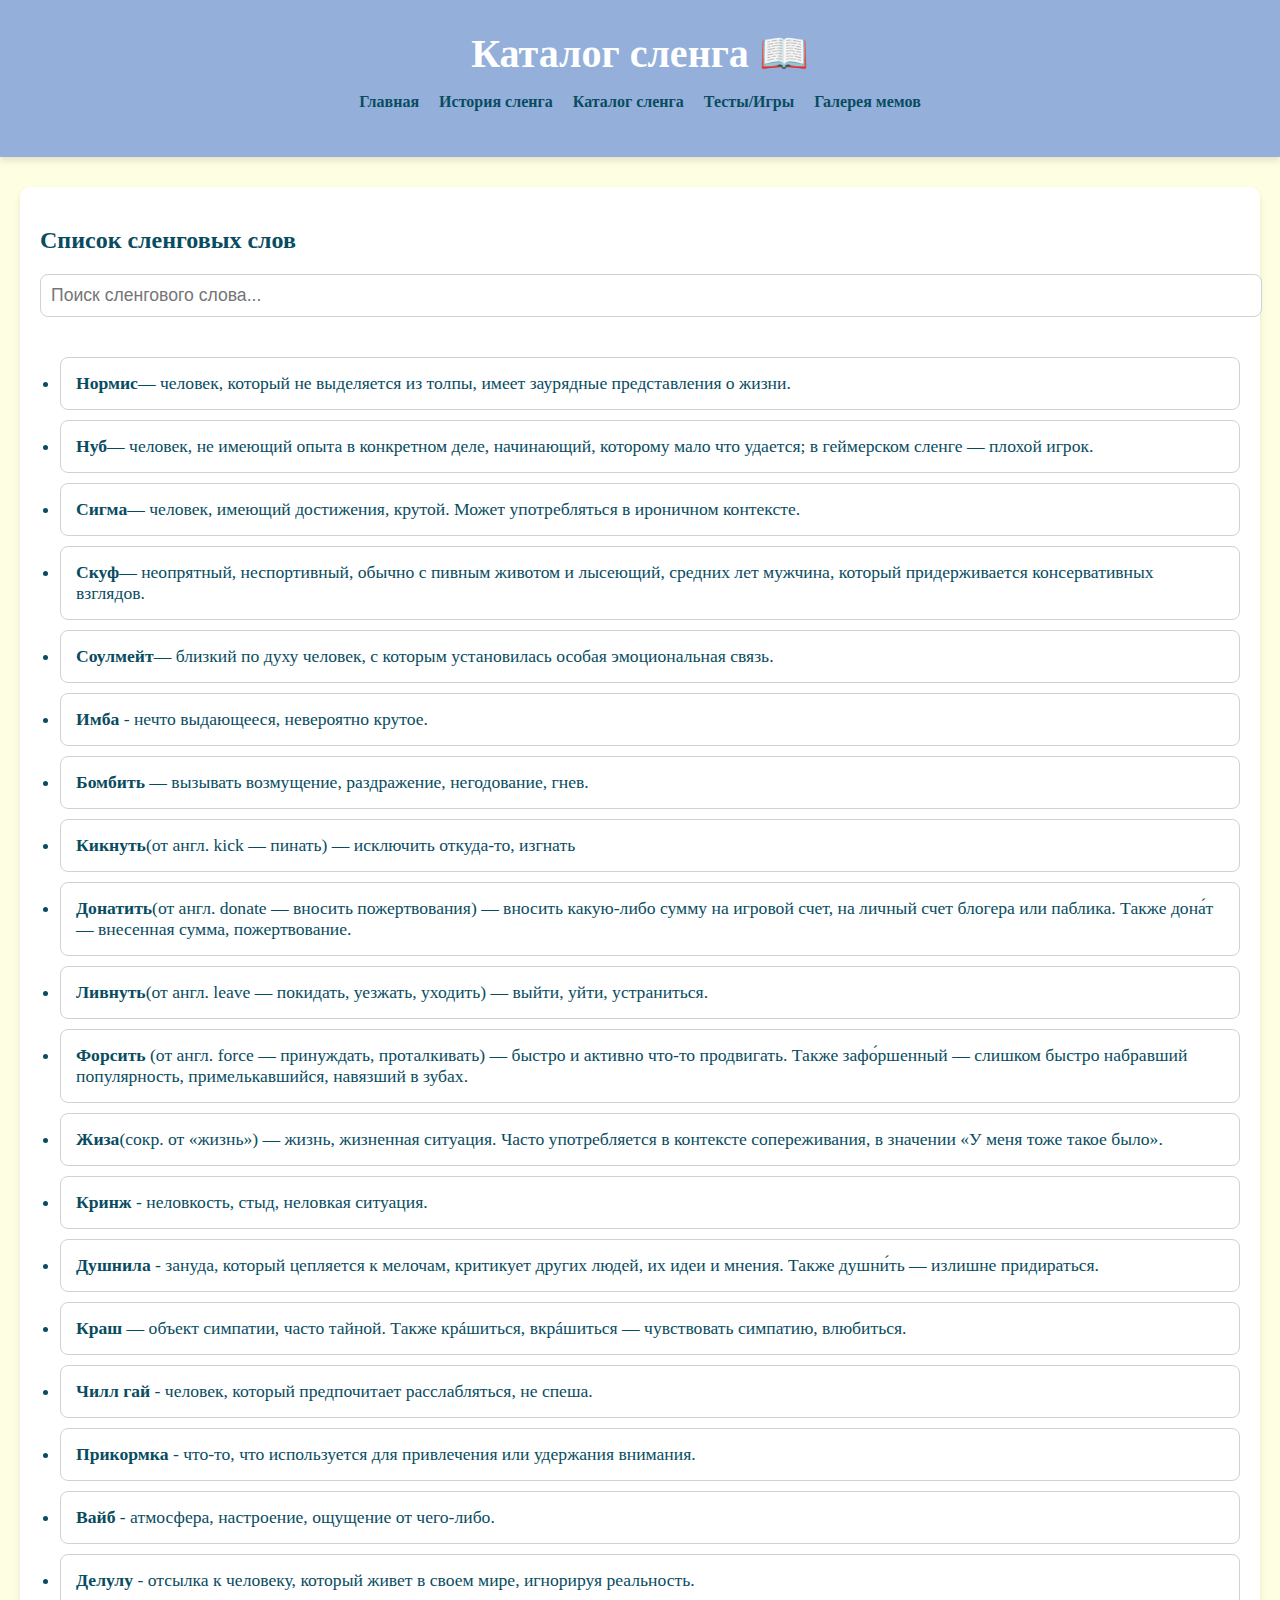
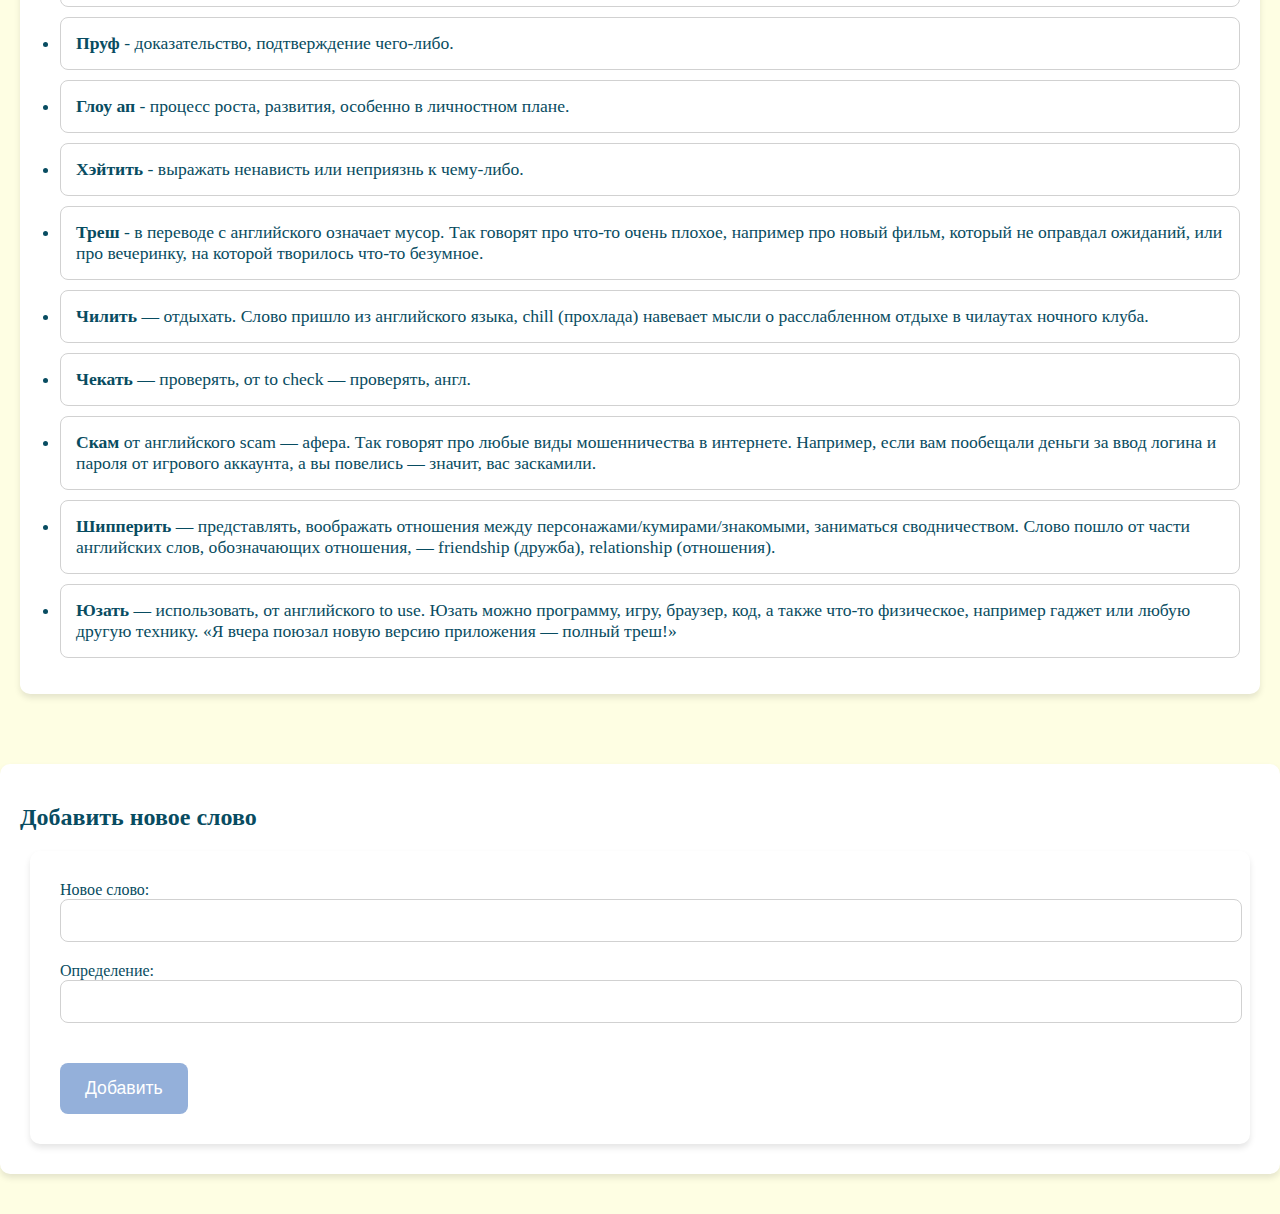
==== catalog.html @ 266fbaf5 "Initial commit" ====
<!DOCTYPE html>
<html lang="ru">
<head>
    <meta charset="UTF-8">
    <meta name="viewport" content="width=device-width, initial-scale=1.0">
    <title>Каталог сленга</title>
    <link rel="stylesheet" href="style.css">
    <link rel="icon" href="icon.png">
</head>
<body>

    <div class="header">
        <h1>Каталог сленга 📖</h1>
        <nav>
            <ul class="nav-menu">
                <li><a href="index.html">Главная</a></li>
                <li><a href="history.html">История сленга</a></li>
                <li><a href="catalog.html">Каталог сленга</a></li>
                <li><a href="tests.html">Тесты/Игры</a></li>
                <li><a href="gallery.html">Галерея мемов</a></li>
            </ul>
        </nav>
        </nav>
    </div>

    <div class="container">
        <div class="section">
            <h2>Список сленговых слов</h2>

            <!--    <li class="list-group-item"><strong></strong> </li>     --> 
            <input type="text" id="search" class="form-control" placeholder="Поиск сленгового слова..." onkeyup="filterSlang()">
            <ul id="slangList" class="list-group mt-3">
                <li class="list-group-item"><strong>Нормис</strong>— человек, который не выделяется из толпы, имеет заурядные представления о жизни.</li>
                <li class="list-group-item"><strong>Нуб</strong>— человек, не имеющий опыта в конкретном деле, начинающий, которому мало что удается; в геймерском сленге — плохой игрок.</li>
                <li class="list-group-item"><strong>Сигма</strong>— человек, имеющий достижения, крутой. Может употребляться в ироничном контексте.</li>
                <li class="list-group-item"><strong>Скуф</strong>— неопрятный, неспортивный, обычно с пивным животом и лысеющий, средних лет мужчина, который придерживается консервативных взглядов.</li>
                <li class="list-group-item"><strong>Соулмейт</strong>— близкий по духу человек, с которым установилась особая эмоциональная связь.</li>
                <li class="list-group-item"><strong>Имба</strong> - нечто выдающееся, невероятно крутое.</li>

                <li class="list-group-item"><strong>Бомбить</strong> — вызывать возмущение, раздражение, негодование, гнев. </li>
                <li class="list-group-item"><strong>Кикнуть</strong>(от англ. kick — пинать) — исключить откуда-то, изгнать</li>
                <li class="list-group-item"><strong>Донатить</strong>(от англ. donate — вносить пожертвования) — вносить какую-либо сумму на игровой счет, на личный счет блогера или паблика. Также дона́т — внесенная сумма, пожертвование.</li>
                <li class="list-group-item"><strong>Ливнуть</strong>(от англ. leave — покидать, уезжать, уходить) — выйти, уйти, устраниться.</li>
                <li class="list-group-item"><strong>Форсить</strong> (от англ. force — принуждать, проталкивать) — быстро и активно что-то продвигать. Также зафо́ршенный — слишком быстро набравший популярность, примелькавшийся, навязший в зубах.</li>
                <li class="list-group-item"><strong>Жиза</strong>(сокр. от «жизнь») — жизнь, жизненная ситуация. Часто употребляется в контексте сопереживания, в значении «У меня тоже такое было». </li>

                <li class="list-group-item"><strong>Кринж</strong> - неловкость, стыд, неловкая ситуация.</li>
                <li class="list-group-item"><strong>Душнила</strong> - зануда, который цепляется к мелочам, критикует других людей, их идеи и мнения. Также душни́ть — излишне придираться.</li>
                <li class="list-group-item"><strong>Краш</strong> — объект симпатии, часто тайной. Также крáшиться, вкрáшиться — чувствовать симпатию, влюбиться.</li>
                <li class="list-group-item"><strong>Чилл гай</strong> - человек, который предпочитает расслабляться, не спеша.</li>
                <li class="list-group-item"><strong>Прикормка</strong> - что-то, что используется для привлечения или удержания внимания.</li>
                <li class="list-group-item"><strong>Вайб</strong> - атмосфера, настроение, ощущение от чего-либо.</li>
                <li class="list-group-item"><strong>Делулу</strong> - отсылка к человеку, который живет в своем мире, игнорируя реальность.</li>
                <li class="list-group-item"><strong>Пруф</strong> - доказательство, подтверждение чего-либо.</li>
                <li class="list-group-item"><strong>Глоу ап</strong> - процесс роста, развития, особенно в личностном плане.</li>
                <li class="list-group-item"><strong>Хэйтить</strong> - выражать ненависть или неприязнь к чему-либо.</li>
                <li class="list-group-item"><strong>Треш</strong> -  в переводе с английского означает мусор. Так говорят про что-то очень плохое, например про новый фильм, который не оправдал ожиданий, или про вечеринку, на которой творилось что-то безумное.</li>
                <li class="list-group-item"><strong>Чилить</strong> — отдыхать. Слово пришло из английского языка, chill (прохлада) навевает мысли о расслабленном отдыхе в чилаутах ночного клуба.</li>
                <li class="list-group-item"><strong>Чекать</strong> — проверять, от to check — проверять, англ.</li>
                <li class="list-group-item"><strong>Скам</strong> от английского scam — афера. Так говорят про любые виды мошенничества в интернете. Например, если вам пообещали деньги за ввод логина и пароля от игрового аккаунта, а вы повелись — значит, вас заскамили.</li>
                <li class="list-group-item"><strong>Шипперить</strong> — представлять, воображать отношения между персонажами/кумирами/знакомыми, заниматься сводничеством. Слово пошло от части английских слов, обозначающих отношения, — friendship (дружба), relationship (отношения).</li>
                <li class="list-group-item"><strong>Юзать</strong> — использовать, от английского to use. Юзать можно программу, игру, браузер, код, а также что-то физическое, например гаджет или любую другую технику. «Я вчера поюзал новую версию приложения — полный треш!»</li>
            </ul>
        </div>
    </div>


    <div class="section">
        <h2>Добавить новое слово</h2>
        <form id="addSlangForm">
            <div class="form-group">
                <label for="newWord">Новое слово:</label>
                <input type="text" id="newWord" class="form-control" required>
            </div>
            <div class="form-group">
                <label for="newDefinition">Определение:</label>
                <input type="text" id="newDefinition" class="form-control" required>
            </div>
            <button type="submit" class="btn btn-primary">Добавить</button>
        </form>
    </div>
</div>

<script>
    function filterSlang() {
        const searchInput = document.getElementById('search').value.toLowerCase();
        const slangItems = document.querySelectorAll('#slangList .list-group-item');
        slangItems.forEach(item => {
            const text = item.textContent.toLowerCase();
            item.style.display = text.includes(searchInput) ? '' : 'none';
        });
    }

    document.getElementById('addSlangForm').addEventListener('submit', function(event) {
        event.preventDefault();
        const newWord = document.getElementById('newWord').value.trim();
        const newDefinition = document.getElementById('newDefinition').value.trim();

        if (newWord && newDefinition) {
            const newListItem = document.createElement('li');
            newListItem.className = 'list-group-item';
            newListItem.innerHTML = `<strong>${newWord}</strong> — ${newDefinition}`;
            document.getElementById('slangList').appendChild(newListItem);

            // Очищаем форму после добавления слова
            document.getElementById('newWord').value = '';
            document.getElementById('newDefinition').value = '';
        }
    });
</script>


</body>
</html>
---- style.css ----
/* Основные стили */
body {
    background-color: #FEFEE3 !important; /* Светлый фон */
    font-family: 'Century Gothic', serif;
    color: #084C61; /* Темный текст */
    margin: 0;
    padding: 0;
}

/* Шапка */
.header {
    background-color: #94B0DA; /* Голубой фон для шапки */
    color: white; /* Белый текст */
    padding: 30px 20px;
    text-align: center;
    box-shadow: 0 4px 6px rgba(0, 0, 0, 0.1);
}

.header h1 {
    font-size: 2.5em;
    margin: 0;
    font-weight: bold;
}

/* Контейнер для контента */
.container {
    padding: 30px 20px;
}

/* Заголовки */
h2, h3 {
    color: #084C61;
    font-weight: 600;
    text-align: left;
}

/* Ссылки */
a {
    color: #084C61;
    text-decoration: none;
}

a:hover {
    color: #084c61aa;
    text-decoration: underline;
}

/* Основные блоки */
.section {
    margin-bottom: 40px;
    padding: 20px;
    background-color: #FFFFFF; /* Белые блоки */
    border-radius: 10px;
    box-shadow: 0 4px 6px rgba(0, 0, 0, 0.1);
    color: #084C61;
}

/* Список слов */
#slangList {
    margin-top: 20px;
}

.list-group-item {
    background-color: #FFFFFF;
    border: 1px solid #D1D1D1;
    color: #084C61;
    font-size: 1.1em;
    margin-bottom: 10px;
    padding: 15px;
    border-radius: 8px;
}

.list-group-item:hover {
    background-color: #94B0DA;
    color:white;
    cursor: pointer;
}

/* Форма */
form {
    background-color: #FFFFFF;
    padding: 30px;
    border-radius: 10px;
    box-shadow: 0 4px 6px rgba(0, 0, 0, 0.1);
    margin-top: 30px;
    margin: 10px;
}



input, textarea {
    border: 1px solid #D1D1D1;
    padding: 10px;
    width: 100%;
    margin-bottom: 20px;
    border-radius: 8px;
    font-size: 1.1em;
}

button {
    background-color: #94B0DA;
    border: none;
    padding: 15px 25px;
    font-size: 1.1em;
    color: white;
    border-radius: 8px;
    cursor: pointer;
    margin-top: 20px;
}

button:hover {
    background-color: #084C61;
}

input:focus, textarea:focus {
    border-color: #94B0DA;
}

/* Анимации и плавность */
a, button {
    transition: all 0.3s ease;
}

a:hover, button:hover {
    transform: translateY(-3px);
}

/* Отступы для элементов */
.section-header {
    margin-bottom: 30px;
}

ul {
    padding-left: 20px;
}

.nav-menu {
    list-style-type: none;
    padding: 0;
    display: flex;
    justify-content: center;
    gap: 20px; /* Расстояние между элементами меню */
}

.nav-menu li a {
    text-decoration: none;
    color: #084C61; /* Цвет текста */
    font-weight: bold;
}

.nav-menu li a:hover {
    color: #FEFEE3; /* Цвет текста при наведении */
    transition: color 0.3s; /* Плавный переход цвета */
}

/* Добавляем стили для ленты времени */
.timeline {
    margin-top: 30px;
}

.timeline-item {
    background-color: #f9f9f9;
    border-left: 4px solid #94B0DA;
    margin: 20px 0;
    padding: 20px;
    border-radius: 5px;
    transition: transform 0.3s;
}

.timeline-item:hover {
    transform: translateX(10px);
}

.timeline-item h3 {
    color: #084C61;
    font-size: 1.5em;
    margin-bottom: 10px;
}

.timeline-item p {
    color: #333;
    font-size: 1.1em;
    line-height: 1.6;
}
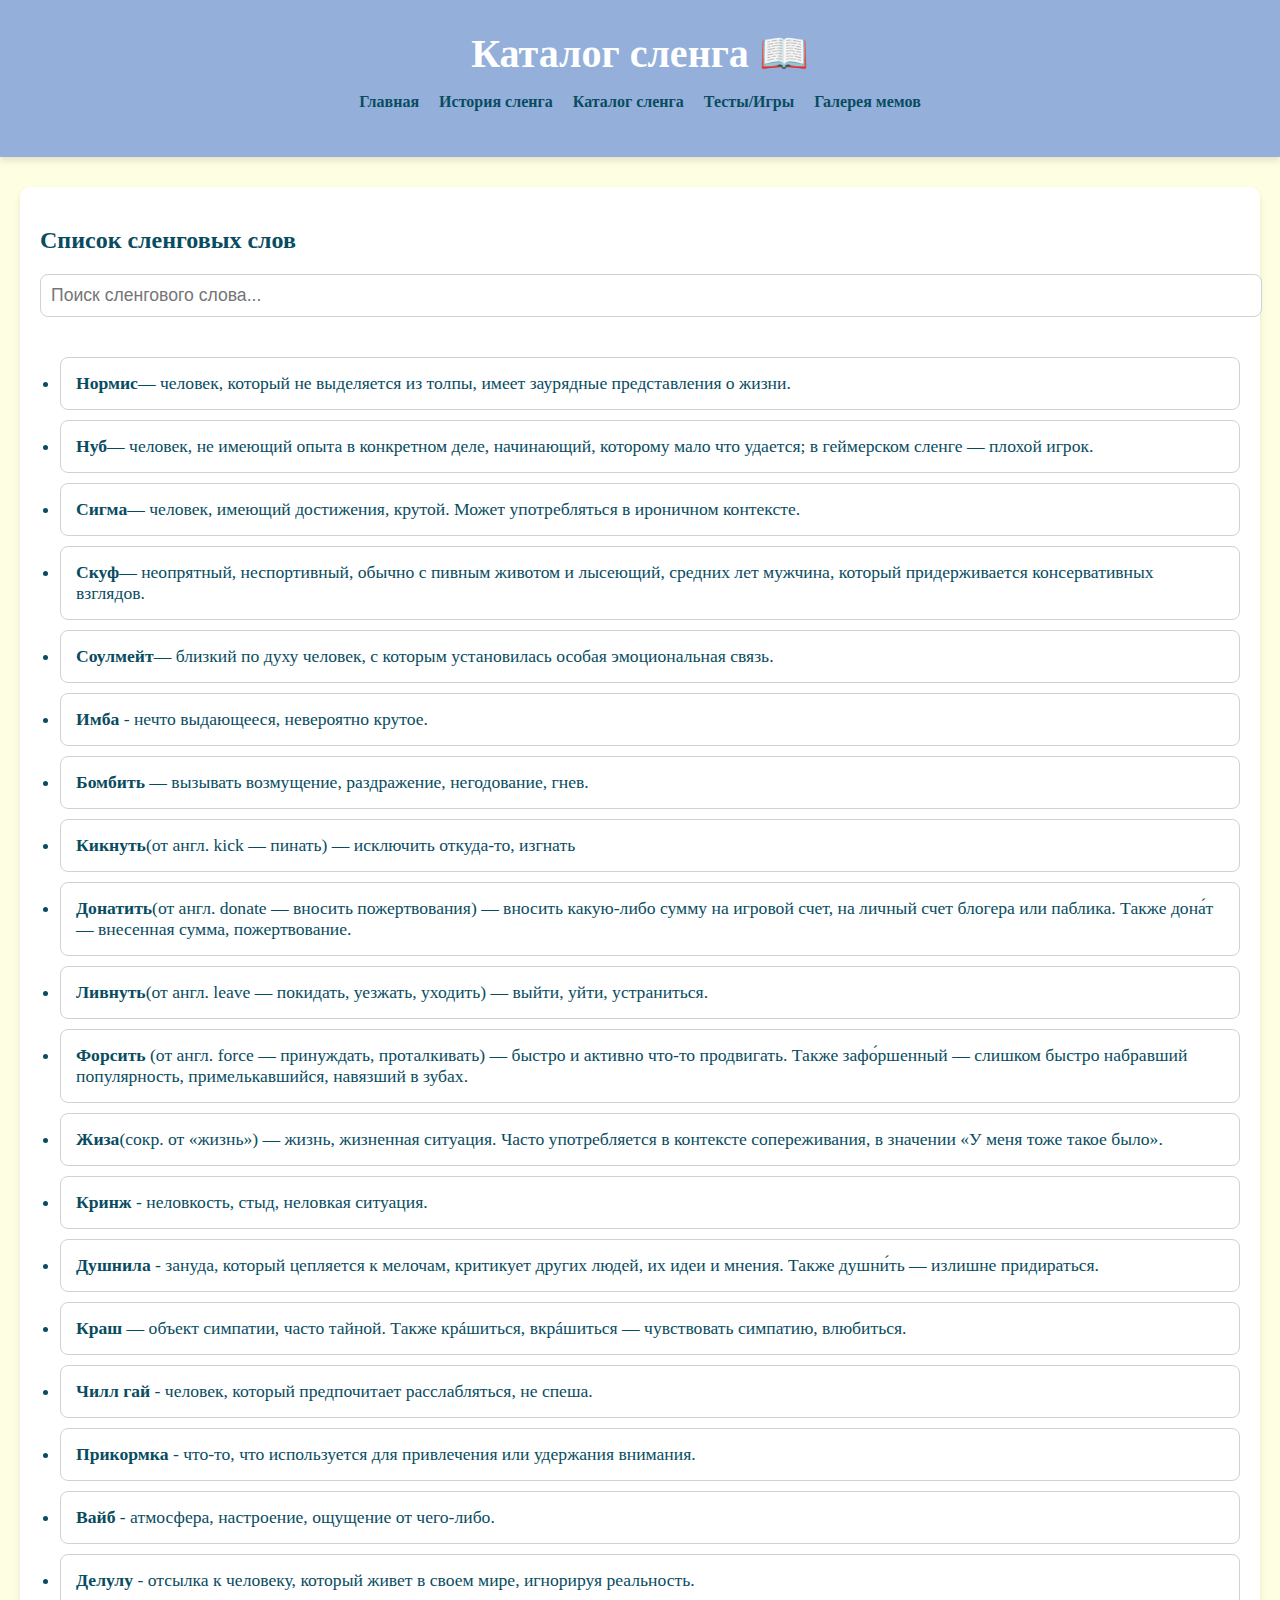
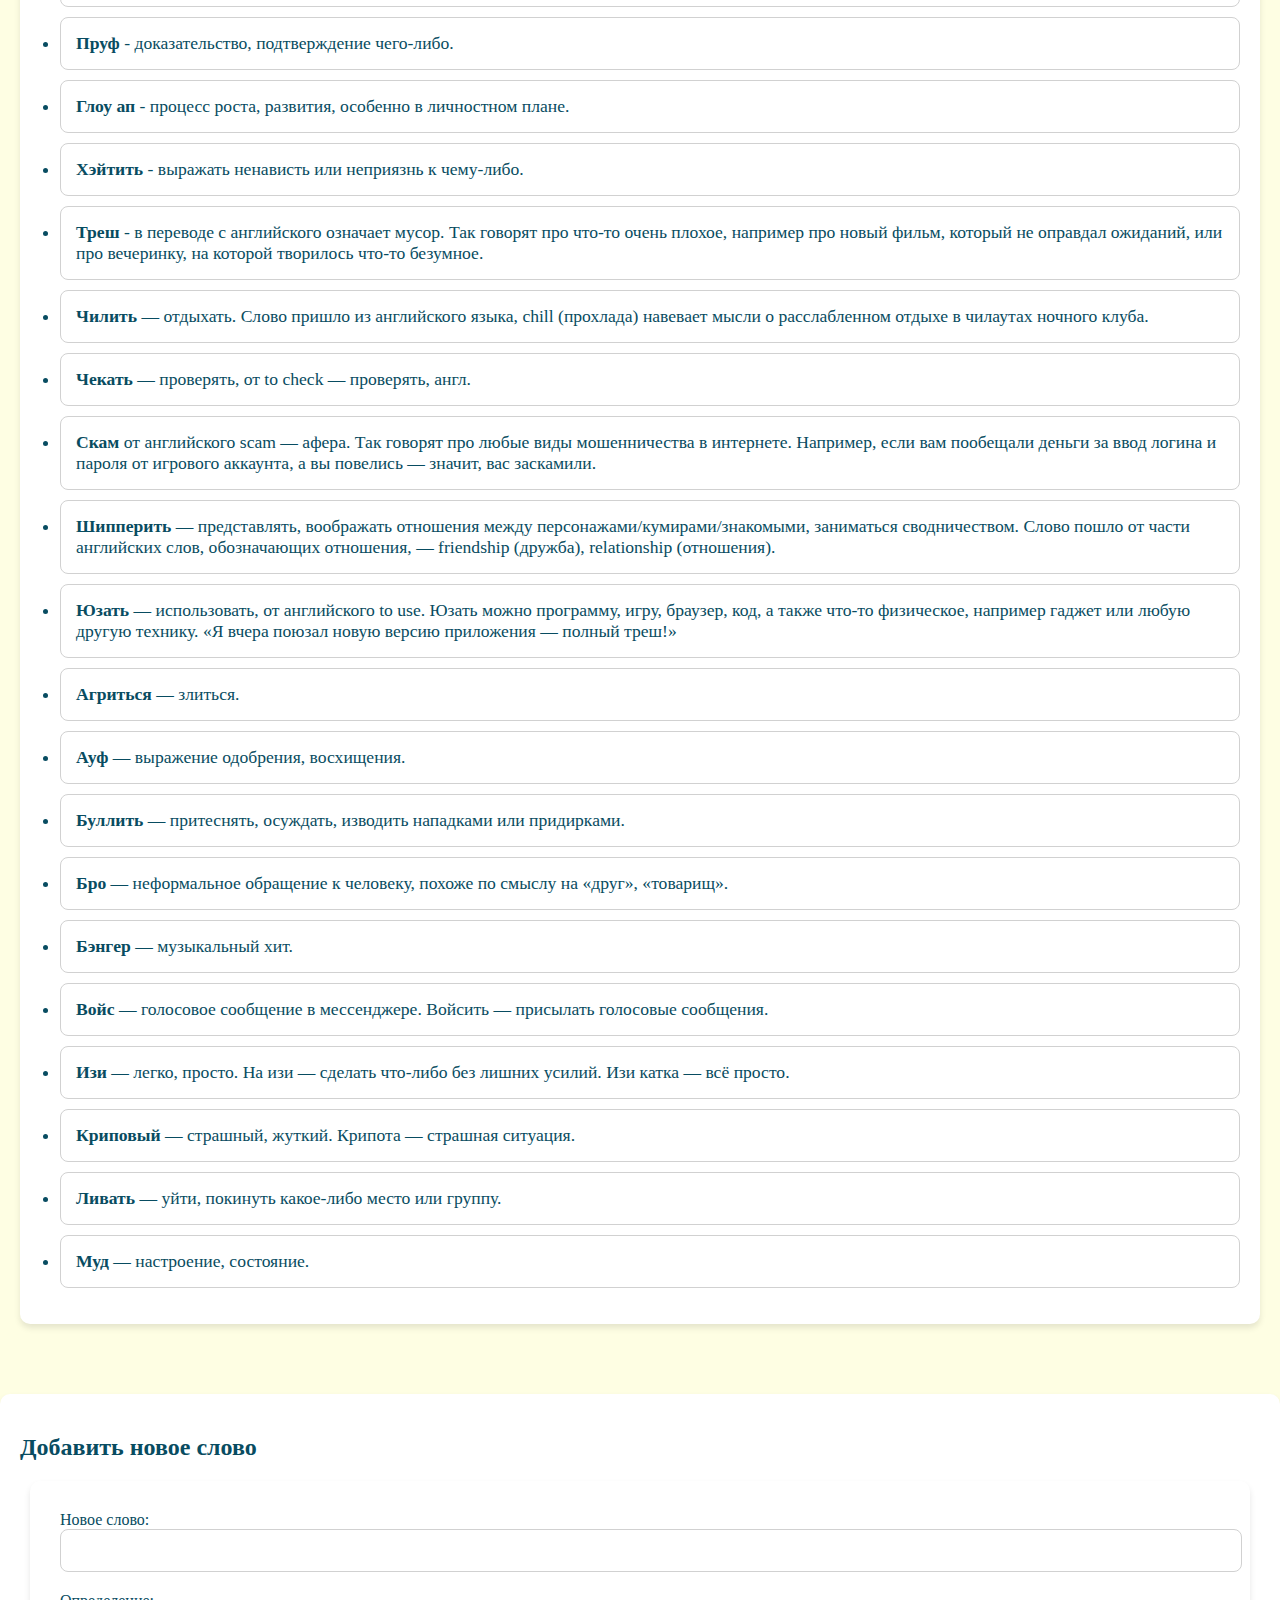
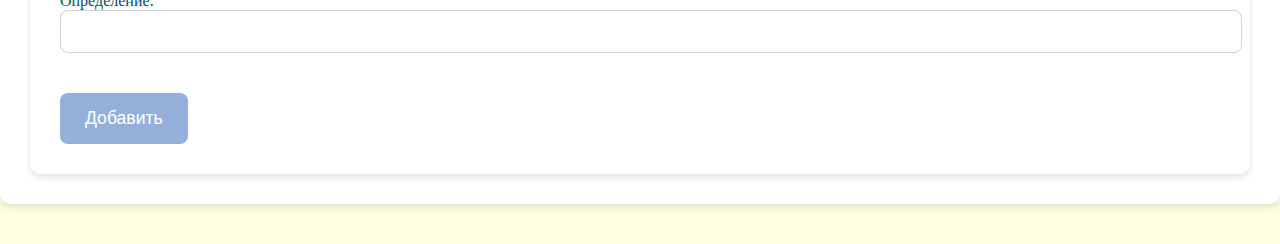
==== commit ba15bad5: "added 10 new words for catalog page" ====
--- a/catalog.html
+++ b/catalog.html
@@ -60,9 +60,22 @@
                 <li class="list-group-item"><strong>Скам</strong> от английского scam — афера. Так говорят про любые виды мошенничества в интернете. Например, если вам пообещали деньги за ввод логина и пароля от игрового аккаунта, а вы повелись — значит, вас заскамили.</li>
                 <li class="list-group-item"><strong>Шипперить</strong> — представлять, воображать отношения между персонажами/кумирами/знакомыми, заниматься сводничеством. Слово пошло от части английских слов, обозначающих отношения, — friendship (дружба), relationship (отношения).</li>
                 <li class="list-group-item"><strong>Юзать</strong> — использовать, от английского to use. Юзать можно программу, игру, браузер, код, а также что-то физическое, например гаджет или любую другую технику. «Я вчера поюзал новую версию приложения — полный треш!»</li>
+                <li class="list-group-item"><strong>Агриться</strong> — злиться.</li>
+                <li class="list-group-item"><strong>Ауф</strong> — выражение одобрения, восхищения.</li>
+                <li class="list-group-item"><strong>Буллить</strong> — притеснять, осуждать, изводить нападками или придирками.</li>
+                <li class="list-group-item"><strong>Бро</strong> — неформальное обращение к человеку, похоже по смыслу на «друг», «товарищ».</li>
+                <li class="list-group-item"><strong>Бэнгер</strong> — музыкальный хит.</li>
+                <li class="list-group-item"><strong>Войс</strong> — голосовое сообщение в мессенджере. Войсить — присылать голосовые сообщения.</li>
+                <li class="list-group-item"><strong>Изи</strong> — легко, просто. На изи — сделать что-либо без лишних усилий. Изи катка — всё просто.</li>
+                <li class="list-group-item"><strong>Криповый</strong> — страшный, жуткий. Крипота — страшная ситуация.</li>
+                <li class="list-group-item"><strong>Ливать</strong> — уйти, покинуть какое-либо место или группу.</li>
+                <li class="list-group-item"><strong>Муд</strong> — настроение, состояние.</li>
+                
             </ul>
         </div>
     </div>
+
+    
 
 
     <div class="section">
